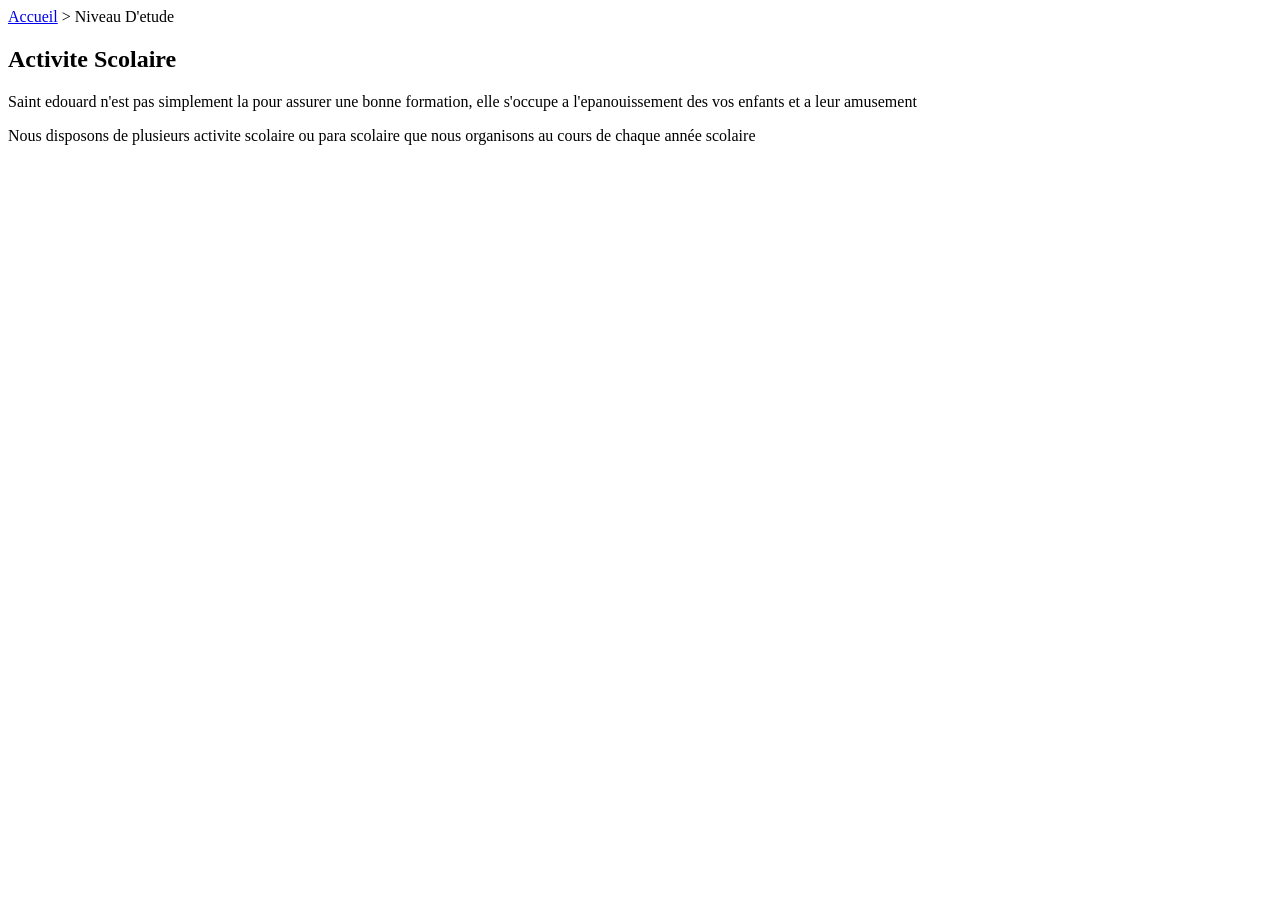
==== Activite_Scolaire.html @ cf2988f9 "Premier commit propre sans gros fichiers" ====
<!DOCTYPE html>
<html lang="en">
<head>
    <meta charset="UTF-8">
    <meta name="viewport" content="width=device-width, initial-scale=1.0">
    <title>Activite Scolaire</title>
    <link rel="stylesheet" href="Activite_Scolaire.css">
    <link rel="shortcut icon" href="images/logo.ico" type="image/x-icon">
</head>
<body>
     <header>
        <a href="index.html" class="Accueil">Accueil</a> > Niveau D'etude
    </header>
    <main>
        <section>
            <h1>Activite Scolaire</h1>
            <p>Saint edouard n'est pas simplement la pour assurer une bonne formation, elle s'occupe a l'epanouissement des vos enfants et a leur amusement</p>
            <p>Nous disposons de plusieurs activite scolaire ou para scolaire que nous organisons au cours de chaque année scolaire</p>
        </section>
        
    </main>
    
</body>
</html>
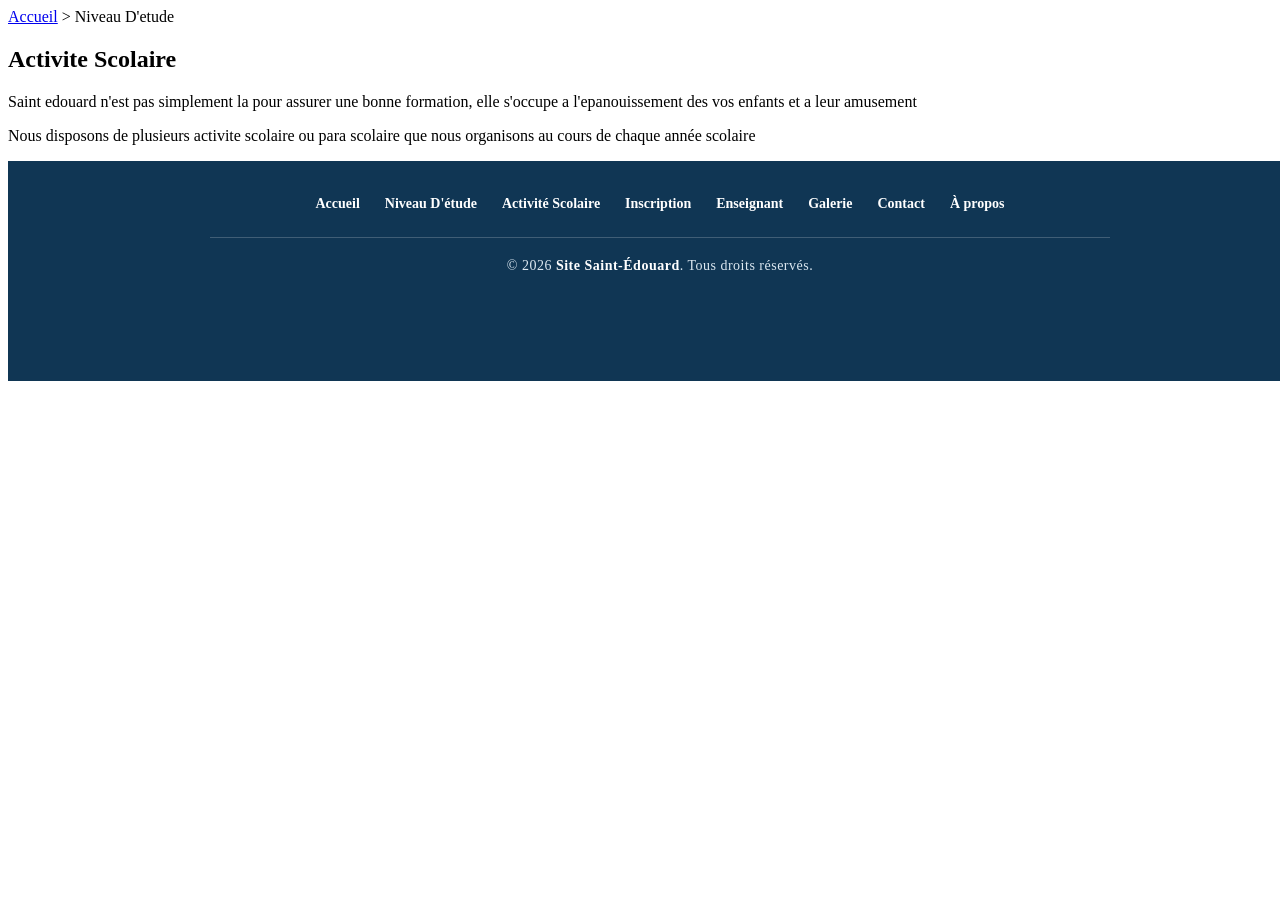
==== commit 9a329e53: "Version propre du projet" ====
--- a/Activite_Scolaire.html
+++ b/Activite_Scolaire.html
@@ -19,6 +19,26 @@
         </section>
         
     </main>
-    
+    <footer class="footer">
+
+    <div class="footer-navigation">
+        <a href="index.html">Accueil</a>
+        <a href="Niveau_D'etude.html">Niveau D'étude</a>
+        <a href="Activite_Scolaire.html">Activité Scolaire</a>
+        <a href="inscription.html">Inscription</a>
+        <a href="Enseignant.html">Enseignant</a>
+        <a href="Galerie.html">Galerie</a>
+        <a href="contact.html">Contact</a>
+        <a href="A_propos.html">À propos</a>
+    </div>
+
+    <div class="footer-divider"></div>
+
+    <p class="footer-copy">
+        © 2026 <strong>Site Saint-Édouard</strong>.
+        Tous droits réservés.
+    </p>
+
+</footer>
 </body>
 </html>
--- a/Activite_Scolaire.css
+++ b/Activite_Scolaire.css
@@ -0,0 +1,83 @@
+:root{
+    --bleu-profond: #103654;
+}
+
+.footer {
+    width: 100%;
+
+    min-height: 160px;
+
+    background: var(--bleu-profond);
+
+    color: white;
+
+    padding: 35px 20px 25px;
+
+    text-align: center;
+
+    position: relative;
+    z-index: 5;
+
+    border-top: 3px solid var(--rouge);
+}
+
+/* Navigation du pied de page */
+
+.footer-navigation {
+    display: flex;
+
+    justify-content: center;
+    align-items: center;
+
+    flex-wrap: wrap;
+
+    gap: 12px 25px;
+
+    margin-bottom: 25px;
+}
+
+.footer-navigation a {
+    color: white;
+
+    text-decoration: none;
+
+    font-size: 14px;
+    font-weight: 600;
+
+    transition: 0.3s;
+}
+
+.footer-navigation a:hover {
+    color: white;
+
+    transform: translateY(-3px);
+}
+
+/* Ligne de séparation */
+
+.footer-divider {
+    width: 85%;
+    max-width: 900px;
+
+    height: 1px;
+
+    background: rgba(255,255,255,0.2);
+
+    margin: 0 auto 20px;
+}
+
+/* Copyright */
+
+.footer-copy {
+    color: #dce8f1;
+
+    font-size: 14px;
+
+    margin: 0;
+
+    letter-spacing: 0.5px;
+}
+
+.footer-copy strong {
+    color: white;
+}
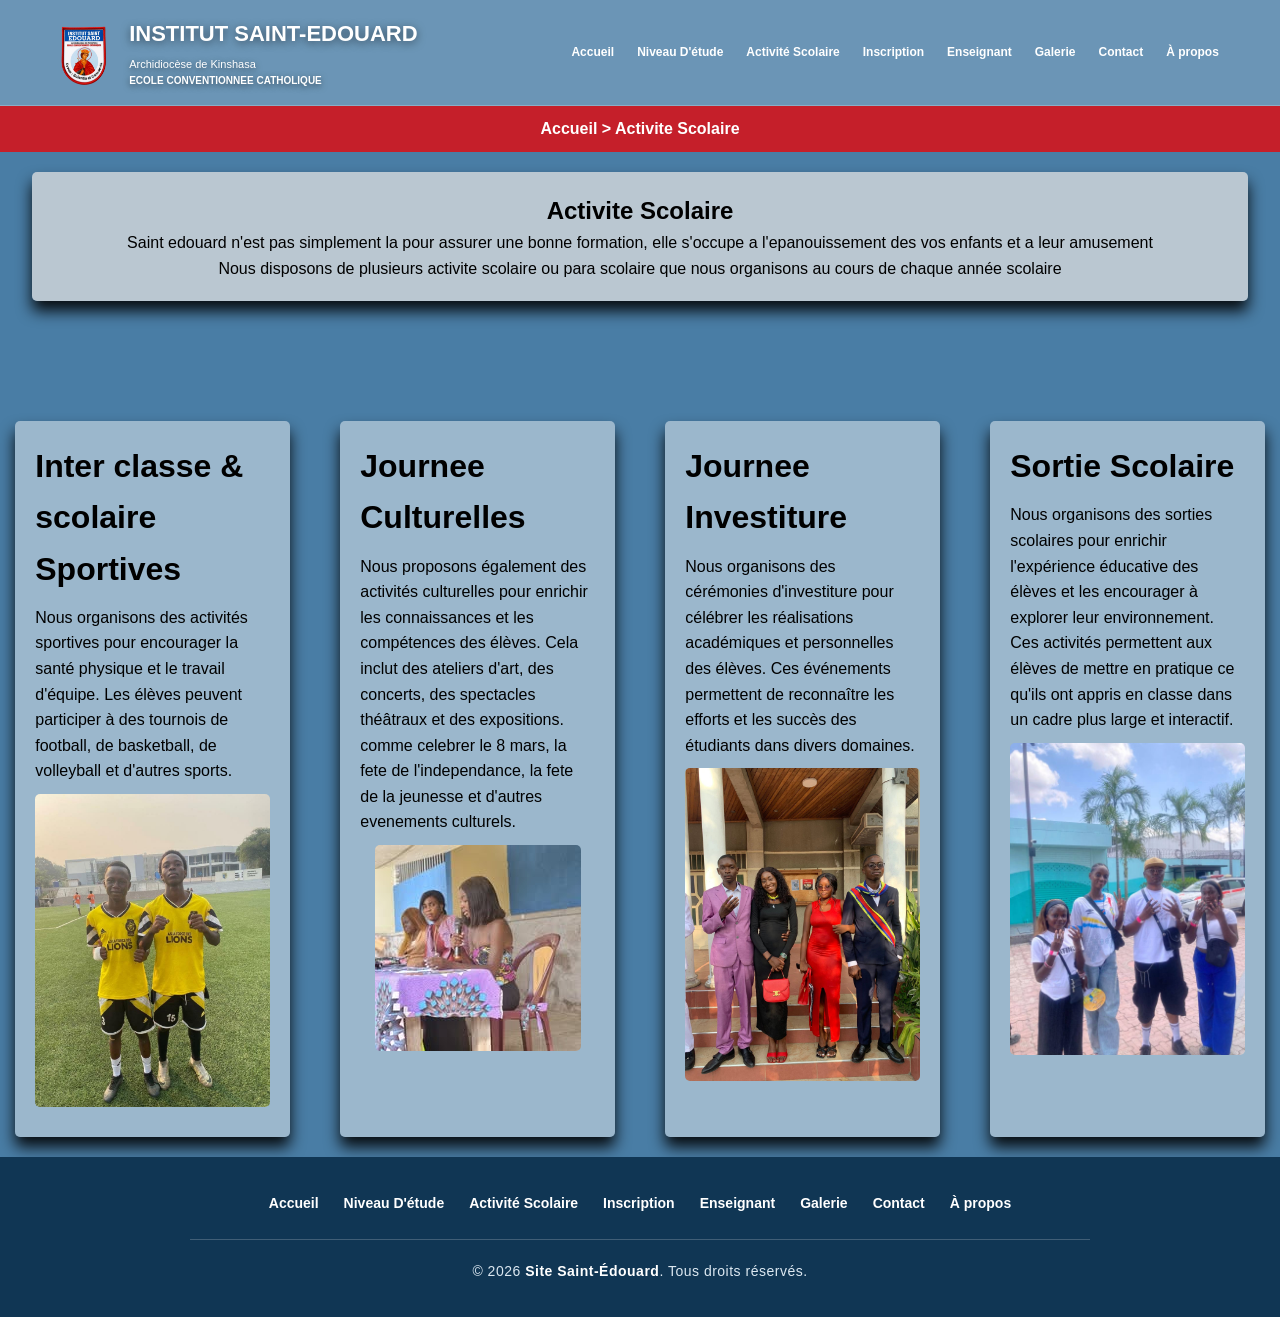
==== commit d01711eb: "ajoute de activite" ====
--- a/Activite_Scolaire.html
+++ b/Activite_Scolaire.html
@@ -6,18 +6,99 @@
     <title>Activite Scolaire</title>
     <link rel="stylesheet" href="Activite_Scolaire.css">
     <link rel="shortcut icon" href="images/logo.ico" type="image/x-icon">
+    <script src="script.js" defer></script>
 </head>
 <body>
-     <header>
-        <a href="index.html" class="Accueil">Accueil</a> > Niveau D'etude
+    <header class="header">
+        <div class="identite">
+            <img src="Images/logo.ico" class="logo" alt="Logo">
+            <div class="identite-texte">
+                <h1>Institut Saint-Edouard</h1>
+                <p>
+                    Archidiocèse de Kinshasa
+                </p>
+                    <p>
+                        <strong>ECOLE CONVENTIONNEE CATHOLIQUE</strong>
+                    </p>
+            </div>
+        </div>
+
+        <div class="navigation">
+            <button class="menu-btn" id="menuBtn"
+                aria-expanded="false" aria-controls="nav">
+                <span class="menu-icon">☰</span> MENU
+            </button>
+
+            <nav class="nav" id="nav">
+                <a href="index.html">Accueil</a>
+                <a href="Niveau_D'etude.html">Niveau D'étude</a>
+                <a href="Activite_Scolaire.html">Activité Scolaire</a>
+                <a href="inscription.html">Inscription</a>
+                <a href="Enseignant.html">Enseignant</a>
+                <a href="Galerie.html">Galerie</a>
+                <a href="contact.html">Contact</a>
+                <a href="A_propos.html">À propos</a>
+
+            </nav>
+        </div>
     </header>
+
+     <div class="retour">
+        <a href="index.html" class="Accueil">Accueil</a> > Activite Scolaire
+    </div>
     <main>
-        <section>
+        <section class="intro">
             <h1>Activite Scolaire</h1>
             <p>Saint edouard n'est pas simplement la pour assurer une bonne formation, elle s'occupe a l'epanouissement des vos enfants et a leur amusement</p>
             <p>Nous disposons de plusieurs activite scolaire ou para scolaire que nous organisons au cours de chaque année scolaire</p>
         </section>
-        
+
+        <div class="activite">
+            <section>
+                <div>
+                <h2>Inter classe & scolaire Sportives</h2>
+                </div>
+                <p>
+                    Nous organisons des activités sportives pour encourager la santé physique et le travail d'équipe. 
+                    Les élèves peuvent participer à des tournois de football, de basketball, de volleyball et d'autres sports.
+                </p>
+                <img src="Images/sport.jpg" alt="Investiture" class="activite-image">
+            </section>
+
+            <section>
+                <div>
+                <h2>Journee Culturelles</h2>
+                </div>
+                <p>
+                    Nous proposons également des activités culturelles pour enrichir les connaissances et les compétences des élèves. 
+                    Cela inclut des ateliers d'art, des concerts, des spectacles théâtraux et des expositions. 
+                    comme celebrer le 8 mars, la fete de l'independance, la fete de la jeunesse et d'autres evenements culturels.
+                </p>
+                <img src="Images/35.jpg" alt="Investiture" class="activite-image">
+            </section>
+
+            <section>
+                <div>
+                <h2>Journee Investiture</h2>
+                </div>
+                <p>
+                    Nous organisons des cérémonies d'investiture pour célébrer les réalisations académiques et personnelles des élèves. 
+                    Ces événements permettent de reconnaître les efforts et les succès des étudiants dans divers domaines.
+                </p>
+                <img src="Images/hum_2.jpg" alt="Investiture" class="activite-image">
+            </section>
+
+            <section>
+                <div>
+                <h2>Sortie Scolaire</h2>
+                </div>
+                <p>
+                    Nous organisons des sorties scolaires pour enrichir l'expérience éducative des élèves et les encourager à explorer leur environnement. 
+                    Ces activités permettent aux élèves de mettre en pratique ce qu'ils ont appris en classe dans un cadre plus large et interactif.
+                </p>
+                <img src="Images/sortie.jpg" alt="Investiture" class="activite-image">
+            </section>
+        </sectionc>    
     </main>
     <footer class="footer">
 
--- a/Activite_Scolaire.css
+++ b/Activite_Scolaire.css
@@ -1,5 +1,199 @@
 :root{
     --bleu-profond: #103654;
+}
+
+
+* {
+    box-sizing: border-box;
+    margin: 0;
+    padding: 0;
+}
+
+body {
+     font-family: 'Segoe UI', Arial, sans-serif;
+    line-height: 1.6;
+        background: #497da5;
+
+    color: #000000;
+}
+
+
+.header {
+    position: relative;
+    z-index: 10;
+
+    width: 100%;
+    min-height: 95px;
+
+    padding: 10px 4%;
+
+    display: flex;
+    align-items: center;
+    justify-content: space-between;
+
+    gap: 20px;
+
+    background: rgba(255, 255, 255, 0.19);
+    border-bottom: 1px solid rgba(255,255,255,0.22);
+
+    animation: apparitionHaut 0.9s ease;
+}
+
+
+.identite {
+    display: flex;
+    align-items: center;
+    gap: 13px;
+
+    flex-shrink: 0;
+
+    animation: apparitionGauche 1s ease;
+}
+
+.logo {
+    width: 65px;
+    height: 65px;
+
+    object-fit: cover;
+}
+
+.identite-texte h1 {
+    display: inline-block;
+    color: white;
+    font-size: 22px;
+    font-weight: 850;
+
+    text-transform: uppercase;
+    margin-bottom: 4px;
+
+    text-shadow: 0 2px 8px rgba(0,0,0,0.5);
+}
+
+.identite-texte p {
+    color: white;
+
+    font-size: 11px;
+    line-height: 1.5;
+
+    text-shadow: 0 2px 6px rgba(0,0,0,0.5);
+}
+
+.identite-texte strong {
+    color: white;
+    font-size: 10px;
+}
+
+.navigation {
+    position: relative;
+    display: flex;
+    align-items: center;
+
+    animation: apparitionDroite 1s ease;
+}
+
+/* Bouton MENU caché sur PC */
+
+.menu-btn {
+    display: none;
+}
+
+/* Navigation horizontale */
+
+.nav {
+    position: static;
+
+    display: flex;
+    flex-direction: row;
+    align-items: center;
+
+    gap: 3px;
+
+    min-width: auto;
+
+    background: transparent;
+    backdrop-filter: none;
+
+    border-radius: 0;
+    overflow: visible;
+}
+
+.nav a {
+    color: white;
+
+    text-decoration: none;
+
+    padding: 12px 10px;
+
+    font-size: 12px;
+    font-weight: 700;
+
+    white-space: nowrap;
+
+    border-radius: 30px;
+
+    transition: 0.3s ease;
+}
+
+.nav a:hover {
+    background: rgba(255,255,255,0.2);
+    color: white;
+
+    transform: translateY(-3px);
+}
+
+.retour {
+    background-color: #c51f2a;
+    color: #fff;
+    padding: 10px 0;
+    text-align: center;
+    font-weight: bold;
+    backdrop-filter: none;
+    top: 0;
+    position: sticky;
+}
+
+.Accueil {
+    color: #fff;
+    text-decoration: none;
+    font-weight: bold;
+}
+
+section {
+    padding: 20px;
+    margin: 20px auto;
+    max-width: 90%;
+    background-color: #f9f9f977;
+    border-radius: 5px;
+    box-shadow: 0 10px 15px rgba(0, 0, 0, 0.9);
+    overflow: hidden;
+}
+
+img {
+    max-width: 100%;
+    height: auto;
+    display: block;
+    margin: 10px auto;
+    border-radius: 5px;
+}
+
+.intro {
+    margin-bottom: 100px;
+    max-width: 95%;
+    text-align: center;
+    background-color: #e0e0e0be;   
+}
+
+h2 {
+    font-size: 2rem;
+    margin-bottom: 10px;
+}
+
+.activite {
+    display: grid;
+    grid-template-columns: repeat(auto-fit, minmax(250px, 1fr));
+    gap: 20px;
+    margin-top: 20px;
+    justify-items: center;
 }
 
 .footer {
@@ -80,4 +274,192 @@
 
 .footer-copy strong {
     color: white;
+}
+
+
+/* ==========================================================================
+   MEDIA QUERIES - RESPONSIVE DESIGN (IPHONE, ANDROID, TABLETTE, PC)
+   ========================================================================== */
+
+/* --------------------------------------------------------------------------
+   1. PETITS SMARTPHONES (iPhone SE, Android compacts - jusqu'à 480px)
+   -------------------------------------------------------------------------- */
+@media screen and (max-width: 480px) {
+    /* Ajustement de l'en-tête pour petits écrans */
+    .header {
+        flex-direction: column; /* Empile le logo et le menu verticalement */
+        align-items: center;
+        text-align: center;
+        padding: 10px;
+    }
+
+    .identite {
+        flex-direction: column; /* Empile le logo au-dessus du texte */
+        gap: 5px;
+    }
+
+    .identite-texte h1 {
+        font-size: 18px; /* Réduit le titre pour éviter qu'il déborde */
+    }
+
+    /* Galerie photo : 1 seule colonne pour que les images restent bien lisibles */
+    .Catalogue {
+        grid-template-columns: repeat(1, 1fr);
+        gap: 10px;
+    }
+
+    /* Alignement des images dans la page Niveau d'étude */
+    .Image {
+        flex-direction: column; /* Place les images les unes sous les autres */
+        align-items: center;
+    }
+
+    .Image img {
+        width: 100% !important; /* Force l'image à prendre toute la largeur disponible */
+        max-width: 280px;
+        height: auto;
+    }
+}
+
+/* --------------------------------------------------------------------------
+   2. SMARTPHONES STANDARDS ET GRANDS (iPhone 12/13/14/15, Galaxy S series - 481px à 768px)
+   -------------------------------------------------------------------------- */
+@media screen and (min-width: 481px) and (max-width: 768px) {
+    /* Affichage du bouton de menu mobile s'il est configuré en JS */
+    .menu-btn {
+        display: block; /* Affiche le bouton menu burger sur smartphone */
+    }
+
+    .nav {
+        flex-wrap: wrap; /* Permet aux liens du menu de passer à la ligne si nécessaire */
+        justify-content: center;
+    }
+
+    /* Galerie photo : 2 colonnes d'images sur les smartphones moyens/grands */
+    .Catalogue {
+        grid-template-columns: repeat(2, 1fr);
+        gap: 15px;
+    }
+
+    /* Images de la page Niveau d'étude sur 2 lignes si besoin */
+    .Image {
+        flex-wrap: wrap;
+        justify-content: center;
+    }
+
+    .Image img {
+        width: 45% !important; /* Deux images par ligne */
+        height: auto;
+    }
+}
+
+/* --------------------------------------------------------------------------
+   3. TABLETTES (iPad, Galaxy Tab - 769px à 1024px)
+   -------------------------------------------------------------------------- */
+@media screen and (min-width: 769px) and (max-width: 1024px) {
+    .header {
+        padding: 10px 2%; /* Réduit légèrement les marges extérieures */
+    }
+
+    .nav a {
+        font-size: 11px; /* Réduit un peu la taille de la police des liens */
+        padding: 8px 6px;
+    }
+
+    /* Galerie photo : 3 colonnes d'images sur tablette */
+    .Catalogue {
+        grid-template-columns: repeat(3, 1fr);
+        gap: 15px;
+    }
+
+    /* Ajustement des images du niveau d'étude */
+    .Image img {
+        width: 220px !important; /* Taille intermédiaire adaptée à la tablette */
+        height: auto;
+    }
+}
+
+/* --------------------------------------------------------------------------
+   4. ÉCRANS PC ET GRANDS MONITEURS (À partir de 1025px)
+   -------------------------------------------------------------------------- */
+@media screen and (min-width: 1025px) {
+    /* Sur grand écran, la galerie bascule automatiquement sur 4 colonnes */
+    .Catalogue {
+        grid-template-columns: repeat(4, 1fr);
+        gap: 20px;
+    }
+}
+
+/* =========================================================
+   AFFICHAGE DU MENU BURGER SUR TABLETTE ET MOBILE
+========================================================= */
+
+@media (max-width: 1000px) {
+
+    /* 1. Afficher le bouton MENU */
+    .menu-btn {
+        display: block !important;
+        padding: 10px 14px;
+        background: rgba(255, 255, 255, 0.12);
+        backdrop-filter: blur(15px);
+        border: 1px solid rgba(255, 255, 255, 0.55);
+        color: white;
+        border-radius: 35px;
+        font-size: 12px;
+        font-weight: 700;
+        cursor: pointer;
+        transition: 0.3s;
+    }
+
+    .menu-btn:hover {
+        background: #c51f2a;
+    }
+
+    .menu-icon {
+        margin-right: 5px;
+    }
+
+    /* 2. Transformer le menu en liste déroulante */
+    .navigation {
+        position: relative;
+    }
+
+    .nav {
+        position: absolute;
+        top: calc(100% + 12px);
+        right: 0;
+        display: none; /* Masqué par défaut */
+        flex-direction: column;
+        align-items: stretch;
+        width: 230px;
+        max-height: 70vh;
+        overflow-y: auto;
+        background: rgba(13, 42, 66, 0.97);
+        backdrop-filter: blur(20px);
+        border: 1px solid rgba(255, 255, 255, 0.2);
+        border-radius: 15px;
+        box-shadow: 0 12px 30px rgba(0,0,0,0.3);
+        gap: 0;
+        z-index: 100;
+    }
+
+    /* 3. Classe activée par le JavaScript pour afficher le menu */
+    .nav.active {
+        display: flex !important;
+    }
+
+    .nav a {
+        display: block;
+        width: 100%;
+        padding: 14px 18px;
+        color: white;
+        font-size: 13px;
+        border-bottom: 1px solid rgba(255, 255, 255, 0.12);
+        border-radius: 0;
+    }
+
+    .nav a:hover {
+        background: #c51f2a;
+        transform: none;
+    }
 }
